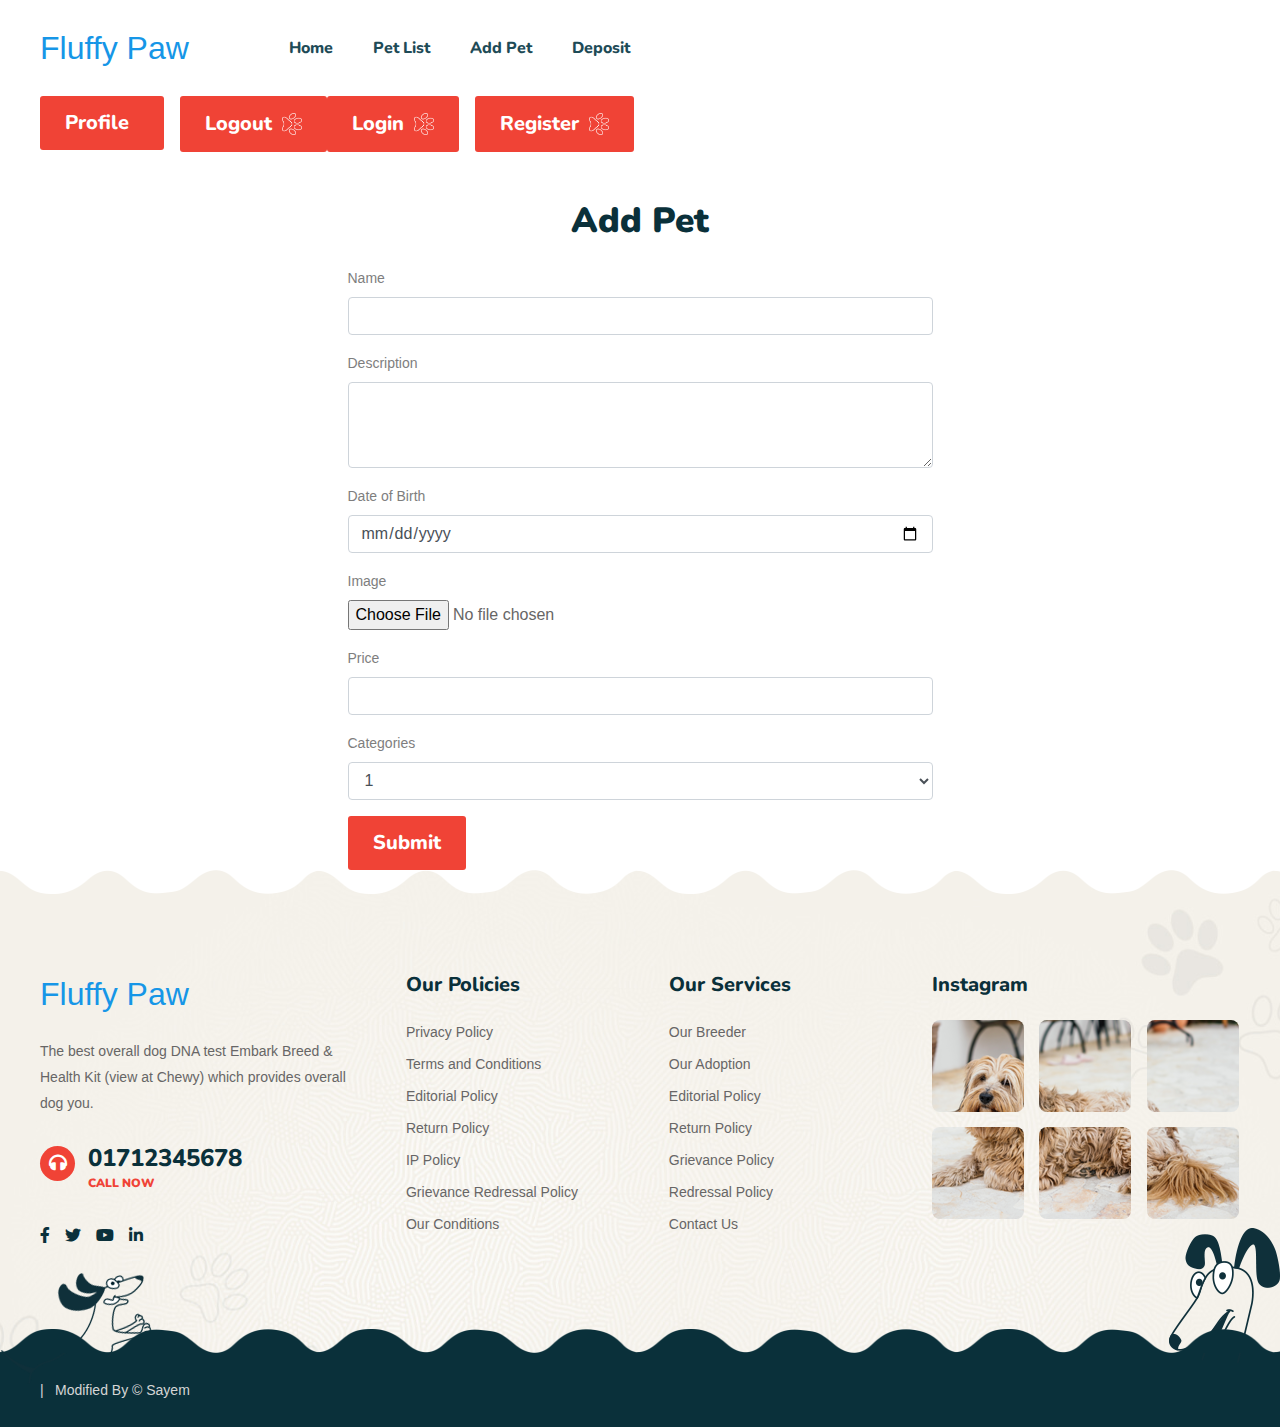
==== add-pet.html @ d815d578 "first commit" ====
<!doctype html>
<html class="no-js" lang="en">

<head>
    <meta charset="utf-8">
    <meta http-equiv="x-ua-compatible" content="ie=edge">
    <title>FluffyPaw - Pet Adoption</title>
    <meta name="description" content="">
    <meta name="viewport" content="width=device-width, initial-scale=1">
    <link rel="shortcut icon" type="image/x-icon" href="img/favicon.png">
    <!-- CSS here -->
    <link rel="stylesheet" href="css/bootstrap.min.css">
    <link rel="stylesheet" href="css/animate.min.css">
    <link rel="stylesheet" href="css/magnific-popup.css">
    <link rel="stylesheet" href="css/fontawesome-all.min.css">
    <link rel="stylesheet" href="css/owl.carousel.min.css">
    <link rel="stylesheet" href="css/nice-select.css">
    <link rel="stylesheet" href="css/flaticon.css">
    <link rel="stylesheet" href="css/odometer.css">
    <link rel="stylesheet" href="css/jquery-ui.css">
    <link rel="stylesheet" href="css/slick.css">
    <link rel="stylesheet" href="css/default.css">
    <link rel="stylesheet" href="css/style.css">
    <link rel="stylesheet" href="css/responsive.css">
</head>

<body>

    <!-- Preloader -->
    <div id="preloader">
        <img src="img/preloader.gif" alt="">
    </div>
    <!-- Preloader-end -->

    <!-- Scroll-top -->
    <button class="scroll-top scroll-to-target" data-target="html">
        <i class="fas fa-angle-up"></i>
    </button>
    <!-- Scroll-top-end-->

    <!-- header-area -->
    <header>
        <div id="sticky-header" class="menu-area">
            <div class="container custom-container">
                <div class="row">
                    <div class="col-12">
                        <div class="mobile-nav-toggler"><i class="fas fa-bars"></i></div>
                        <div class="menu-wrap">
                            <nav class="menu-nav show">
                                <div class="logo"><a class="h2 fw-bolder" href="index.html">Fluffy Paw</a>
                                </div>
                                <div class="navbar-wrap main-menu d-none d-lg-flex">
                                    <ul class="navigation">
                                        <li class="menu-item-has-children"><a href="index.html">Home</a></li>
                                        <li><a href="pets.html">Pet List</a></li>
                                        <li><a href="add-pet.html">Add Pet</a></li>
                                        <li><a href="deposit.html">Deposit</a></li>
                                    </ul>
                                </div>
                                <div>
                                    <ul class="d-flex gap-3">
                                        <li class="header-btn"><a href="user-account.html" class="btn">Profile<img
                                                    src="#" alt=""></a></li>
                                        <form action="#" method="post">
                                            <li class="header-btn ml-3"><button class="btn">Logout<img
                                                        src="img/icon/w_pawprint.png" alt=""></button></li>
                                        </form>
                                        <li class="header-btn"><a href="user-login.html" class="btn">Login<img
                                                    src="img/icon/w_pawprint.png" alt=""></a></li>
                                        <li class="header-btn ml-3"><a href="user-registration.html"
                                                class="btn">Register<img src="img/icon/w_pawprint.png" alt=""></a></li>
                                    </ul>
                                </div>
                            </nav>
                        </div>
                    </div>
                </div>
            </div>
        </div>
    </header>
    <!-- header-area-end -->

    <div class="container mt-5">
        <div class="row justify-content-center">
            <div class="col-md-6">
                <h2 class="text-center mb-4">Add Pet</h2>
                <form method="post" enctype="multipart/form-data">
                    <div class="form-group">
                        <label for="name">Name</label>
                        <input type="text" class="form-control" id="name" name="name" required>
                    </div>
                    <div class="form-group">
                        <label for="description">Description</label>
                        <textarea class="form-control" id="description" name="description" rows="3" required></textarea>
                    </div>
                    <div class="form-group">
                        <label for="date_of_birth">Date of Birth</label>
                        <input type="date" class="form-control" id="date_of_birth" name="date_of_birth" required>
                    </div>
                    <div class="form-group">
                        <label for="image">Image</label>
                        <input type="file" class="form-control-file" id="image" name="image" required>
                    </div>
                    <div class="form-group">
                        <label for="price">Price</label>
                        <input type="number" class="form-control" id="price" name="price" required>
                    </div>
                    <div class="form-group">
                        <label for="categories">Categories</label>
                        <select class="form-control" id="categories" name="categories" required>
                            <!-- options for categories here -->
                            <option value="1">1</option>
                        </select>
                    </div>
                    <button type="submit" class="btn btn-primary">Submit</button>
                </form>
            </div>
        </div>
    </div>

    <!-- footer-start -->
    <footer>
        <div class="footer-top-area footer-bg">
            <div class="container">
                <div class="row justify-content-between">
                    <div class="col-3">
                        <div class="footer-widget">
                            <div class="f-logo h2 ">
                                <a href="#">Fluffy Paw</a>
                            </div>
                            <div class="footer-text">
                                <p>The best overall dog DNA test Embark Breed & Health Kit (view at Chewy) which
                                    provides
                                    overall dog you.</p>
                            </div>
                            <div class="footer-contact">
                                <div class="icon"><i class="fas fa-headphones"></i></div>
                                <div class="content">
                                    <h4 class="title"><a href="tel:+8801712345678">01712345678</a></h4>
                                    <span>Call Now</span>
                                </div>
                            </div>
                            <div class="footer-social">
                                <ul>
                                    <li><a href="#"><i class="fab fa-facebook-f"></i></a></li>
                                    <li><a href="#"><i class="fab fa-twitter"></i></a></li>
                                    <li><a href="#"><i class="fab fa-youtube"></i></a></li>
                                    <li><a href="#"><i class="fab fa-linkedin-in"></i></a></li>
                                </ul>
                            </div>
                        </div>
                    </div>
                    <div class="col-2">
                        <div class="footer-widget">
                            <h4 class="fw-title">Our Policies</h4>
                            <div class="fw-link">
                                <ul>
                                    <li><a href="#">Privacy Policy</a></li>
                                    <li><a href="#">Terms and Conditions</a></li>
                                    <li><a href="#">Editorial Policy</a></li>
                                    <li><a href="#">Return Policy</a></li>
                                    <li><a href="#">IP Policy</a></li>
                                    <li><a href="#">Grievance Redressal Policy</a></li>
                                    <li><a href="#">Our Conditions</a></li>
                                </ul>
                            </div>
                        </div>
                    </div>
                    <div class="col-2">
                        <div class="footer-widget">
                            <h4 class="fw-title">Our Services</h4>
                            <div class="fw-link">
                                <ul>
                                    <li><a href="#">Our Breeder</a></li>
                                    <li><a href="#">Our Adoption</a></li>
                                    <li><a href="#">Editorial Policy</a></li>
                                    <li><a href="#">Return Policy</a></li>
                                    <li><a href="#">Grievance Policy</a></li>
                                    <li><a href="#">Redressal Policy</a></li>
                                    <li><a href="#">Contact Us</a></li>
                                </ul>
                            </div>
                        </div>
                    </div>
                    <div class="col-3">
                        <div class="footer-widget">
                            <h4 class="fw-title">Instagram</h4>
                            <div class="fw-insta">
                                <ul>
                                    <li><a href="#"><img src="img/images/insta_img01.png" alt=""></a></li>
                                    <li><a href="#"><img src="img/images/insta_img02.png" alt=""></a></li>
                                    <li><a href="#"><img src="img/images/insta_img03.png" alt=""></a></li>
                                    <li><a href="#"><img src="img/images/insta_img04.png" alt=""></a></li>
                                    <li><a href="#"><img src="img/images/insta_img05.png" alt=""></a></li>
                                    <li><a href="#"><img src="img/images/insta_img06.png" alt=""></a></li>
                                </ul>
                            </div>
                        </div>
                    </div>
                </div>
            </div>
            <div class="footer-shape"><img src="img/images/footer_shape01.png" alt=""></div>
            <div class="footer-shape shape-two"><img src="img/images/footer_shape02.png" alt=""></div>
        </div>
        <div class="copyright-area">
            <div class="container">
                <div class="row">
                    <div class="col-md-8">
                        <div class="copyright-text">
                            <p>Modified By &copy; Sayem</p>
                        </div>
                    </div>
                </div>
            </div>
        </div>
    </footer>
    <!-- footer-end -->



    <!-- JS here -->
    <script src="js/vendor/jquery-3.6.0.min.js"></script>
    <script src="js/bootstrap.min.js"></script>
    <script src="js/isotope.pkgd.min.js"></script>
    <script src="js/imagesloaded.pkgd.min.js"></script>
    <script src="js/jquery.magnific-popup.min.js"></script>
    <script src="js/owl.carousel.min.js"></script>
    <script src="js/jquery.odometer.min.js"></script>
    <script src="js/jquery.nice-select.min.js"></script>
    <script src="js/jquery-ui.min.js"></script>
    <script src="js/jquery.appear.js"></script>
    <script src="js/slick.min.js"></script>
    <script src="js/wow.min.js"></script>
    <script src="js/plugins.js"></script>
    <script src="js/main.js"></script>
</body>

</html>
---- css/nice-select.css ----
.nice-select {
	-webkit-tap-highlight-color: transparent;
	border-radius: 5px;
	border: none;
	box-sizing: border-box;
	clear: both;
	cursor: pointer;
	display: inline-block;
	font-family: inherit;
	font-size: 14px;
	font-weight: 500;
	height: auto;
	line-height: 1;
	outline: none;
	padding-left: 18px;
	padding-right: 30px;
	position: relative;
	text-align: left !important;
	-webkit-transition: all 0.2s ease-in-out;
	transition: all 0.2s ease-in-out;
	-webkit-user-select: none;
	-moz-user-select: none;
	-ms-user-select: none;
	user-select: none;
	white-space: nowrap;
	width: auto;
	color: #30353d;
}
  .nice-select:hover {
    border-color: #dbdbdb; }
  .nice-select:active, .nice-select.open, .nice-select:focus {
    border-color: #999; }
.nice-select::after {
	border-bottom: 2px solid #30353d;
	border-right: 2px solid #30353d;
	content: '';
	display: block;
	height: 7px;
	margin-top: -6px;
	pointer-events: none;
	position: absolute;
	right: 17px;
	top: 50%;
	-webkit-transform-origin: 66% 66%;
	-ms-transform-origin: 66% 66%;
	transform-origin: 66% 66%;
	-webkit-transform: rotate(45deg);
	-ms-transform: rotate(45deg);
	transform: rotate(45deg);
	-webkit-transition: all 0.15s ease-in-out;
	transition: all 0.15s ease-in-out;
	width: 7px;
}
  .nice-select.open:after {
    -webkit-transform: rotate(-135deg);
        -ms-transform: rotate(-135deg);
            transform: rotate(-135deg); }
  .nice-select.open .list {
    opacity: 1;
    pointer-events: unset;
    -webkit-transform: scale(1) translateY(0);
    -ms-transform: scale(1) translateY(0);
    transform: scale(1) translateY(0);
    width: 100%;
	}
  .nice-select.disabled {
    border-color: #ededed;
    color: #999;
    pointer-events: none; }
    .nice-select.disabled:after {
      border-color: #cccccc; }
  .nice-select.wide {
    width: 100%; }
    .nice-select.wide .list {
      left: 0 !important;
      right: 0 !important; }
  .nice-select.right {
    float: right; }
    .nice-select.right .list {
      left: auto;
      right: 0; }
  .nice-select.small {
    font-size: 12px;
    height: 36px;
    line-height: 34px; }
    .nice-select.small:after {
      height: 4px;
      width: 4px; }
    .nice-select.small .option {
      line-height: 34px;
      min-height: 34px; }
.nice-select .list {
	background-color: #fff;
	border-radius: 0;
	box-shadow: 0 0 0 1px rgba(68, 68, 68, 0.11);
	box-sizing: border-box;
	margin-top: 6px;
	opacity: 0;
	overflow: hidden;
	padding: 0;
	pointer-events: none;
	position: absolute;
	top: 100%;
	left: 0;
	-webkit-transform-origin: 50% 0;
	-ms-transform-origin: 50% 0;
	transform-origin: 50% 0;
	-webkit-transform: scale(0.75) translateY(-21px);
	-ms-transform: scale(0.75) translateY(-21px);
	transform: scale(0.75) translateY(-21px);
	-webkit-transition: all 0.2s cubic-bezier(0.5, 0, 0, 1.25), opacity 0.15s ease-out;
	transition: all 0.2s cubic-bezier(0.5, 0, 0, 1.25), opacity 0.15s ease-out;
	z-index: 9;
}
.nice-select .list {
    -webkit-transform-origin: unset;
    -ms-transform-origin: unset;
    transform-origin: unset;
    -webkit-transform: scale(1) translateY(0);
    -ms-transform: scale(1) translateY(0);
    transform: scale(1) translateY(0);
    -webkit-transition: unset;
    transition: unset;
}
    .nice-select .list:hover .option:not(:hover) {
      background-color: transparent !important; }
.nice-select .option {
	cursor: pointer;
	font-weight: 400;
	line-height: 40px;
	list-style: none;
	min-height: 40px;
	outline: none;
	padding-left: 18px;
	padding-right: 29px;
	text-align: left;
	-webkit-transition: all 0.2s;
	transition: all 0.2s;
	display: block;
	color: #133046;
}
    .nice-select .option:hover, .nice-select .option.focus, .nice-select .option.selected.focus {
      background-color: #f6f6f6; }
.nice-select .option.selected {
    font-weight: 500;
    padding-top: 0;
    padding-bottom: 0;
}
    .nice-select .option.disabled {
      background-color: transparent;
      color: #999;
      cursor: default; }

.no-csspointerevents .nice-select .list {
  display: none; }

.no-csspointerevents .nice-select.open .list {
  display: block; }
---- css/flaticon.css ----
@font-face {
    font-family: "flaticon";
    src: url("../fonts/flaticondf80.ttf?bd3227b7135b7b35971cfd9419559b83") format("truetype"),
url("../fonts/flaticondf80.woff?bd3227b7135b7b35971cfd9419559b83") format("woff"),
url("../fonts/flaticondf80.woff2?bd3227b7135b7b35971cfd9419559b83") format("woff2"),
url("../fonts/flaticondf80.eot?bd3227b7135b7b35971cfd9419559b83#iefix") format("embedded-opentype"),
url("../fonts/flaticondf80.svg?bd3227b7135b7b35971cfd9419559b83#flaticon") format("svg");
}

i[class^="flaticon-"]:before, i[class*=" flaticon-"]:before {
    font-family: flaticon !important;
    font-style: normal;
    font-weight: normal !important;
    font-variant: normal;
    text-transform: none;
    line-height: 1;
    -webkit-font-smoothing: antialiased;
    -moz-osx-font-smoothing: grayscale;
}

.flaticon-shopping-bag:before {
    content: "\f101";
}
.flaticon-magnifiying-glass:before {
    content: "\f102";
}
.flaticon-search:before {
    content: "\f103";
}
.flaticon-location:before {
    content: "\f104";
}
.flaticon-dog:before {
    content: "\f105";
}
.flaticon-happy:before {
    content: "\f106";
}
.flaticon-dove:before {
    content: "\f107";
}
.flaticon-husky:before {
    content: "\f108";
}
.flaticon-tick:before {
    content: "\f109";
}
.flaticon-done:before {
    content: "\f10a";
}
.flaticon-play-button-arrowhead:before {
    content: "\f10b";
}
.flaticon-pause:before {
    content: "\f10c";
}
.flaticon-quotation-marks:before {
    content: "\f10d";
}
.flaticon-bookmark:before {
    content: "\f10e";
}
.flaticon-bookmark-1:before {
    content: "\f10f";
}
.flaticon-sex:before {
    content: "\f110";
}
.flaticon-plus-18-movie:before {
    content: "\f111";
}
.flaticon-color-palette:before {
    content: "\f112";
}
---- css/odometer.css ----
.odometer.odometer-auto-theme, .odometer.odometer-theme-default {
  display: inline-block;
  vertical-align: middle;
  *vertical-align: auto;
  *zoom: 1;
  *display: inline;
  position: relative;
}
.odometer.odometer-auto-theme .odometer-digit, .odometer.odometer-theme-default .odometer-digit {
  display: inline-block;
  vertical-align: middle;
  *vertical-align: auto;
  *zoom: 1;
  *display: inline;
  position: relative;
}
.odometer.odometer-auto-theme .odometer-digit .odometer-digit-spacer, .odometer.odometer-theme-default .odometer-digit .odometer-digit-spacer {
  display: inline-block;
  vertical-align: middle;
  *vertical-align: auto;
  *zoom: 1;
  *display: inline;
  visibility: hidden;
}
.odometer.odometer-auto-theme .odometer-digit .odometer-digit-inner, .odometer.odometer-theme-default .odometer-digit .odometer-digit-inner {
  text-align: left;
  display: block;
  position: absolute;
  top: 0;
  left: 0;
  right: 0;
  bottom: 0;
  overflow: hidden;
}
.odometer.odometer-auto-theme .odometer-digit .odometer-ribbon, .odometer.odometer-theme-default .odometer-digit .odometer-ribbon {
  display: block;
}
.odometer.odometer-auto-theme .odometer-digit .odometer-ribbon-inner, .odometer.odometer-theme-default .odometer-digit .odometer-ribbon-inner {
  display: block;
  -webkit-backface-visibility: hidden;
  backface-visibility: hidden;
}
.odometer.odometer-auto-theme .odometer-digit .odometer-value, .odometer.odometer-theme-default .odometer-digit .odometer-value {
  display: block;
  -webkit-transform: translateZ(0);
  transform: translateZ(0);
}
.odometer.odometer-auto-theme .odometer-digit .odometer-value.odometer-last-value, .odometer.odometer-theme-default .odometer-digit .odometer-value.odometer-last-value {
  position: absolute;
}
.odometer.odometer-auto-theme.odometer-animating-up .odometer-ribbon-inner, .odometer.odometer-theme-default.odometer-animating-up .odometer-ribbon-inner {
  -webkit-transition: -webkit-transform 2s;
  -moz-transition: -moz-transform 2s;
  -ms-transition: -ms-transform 2s;
  -o-transition: -o-transform 2s;
  transition: transform 2s;
}
.odometer.odometer-auto-theme.odometer-animating-up.odometer-animating .odometer-ribbon-inner, .odometer.odometer-theme-default.odometer-animating-up.odometer-animating .odometer-ribbon-inner {
  -webkit-transform: translateY(-100%);
  -moz-transform: translateY(-100%);
  -ms-transform: translateY(-100%);
  -o-transform: translateY(-100%);
  transform: translateY(-100%);
}
.odometer.odometer-auto-theme.odometer-animating-down .odometer-ribbon-inner, .odometer.odometer-theme-default.odometer-animating-down .odometer-ribbon-inner {
  -webkit-transform: translateY(-100%);
  -moz-transform: translateY(-100%);
  -ms-transform: translateY(-100%);
  -o-transform: translateY(-100%);
  transform: translateY(-100%);
}
.odometer.odometer-auto-theme.odometer-animating-down.odometer-animating .odometer-ribbon-inner, .odometer.odometer-theme-default.odometer-animating-down.odometer-animating .odometer-ribbon-inner {
  -webkit-transition: -webkit-transform 2s;
  -moz-transition: -moz-transform 2s;
  -ms-transition: -ms-transform 2s;
  -o-transition: -o-transform 2s;
  transition: transform 2s;
  -webkit-transform: translateY(0);
  -moz-transform: translateY(0);
  -ms-transform: translateY(0);
  -o-transform: translateY(0);
  transform: translateY(0);
}
.odometer.odometer-auto-theme .odometer-value, .odometer.odometer-theme-default .odometer-value {
  text-align: center;
}
.odometer-formatting-mark {
  display: none;
}
---- css/default.css ----
/* Deafult Margin & Padding */
/*-- Margin Top --*/
.mt-5 {
	margin-top: 5px;
}
.mt-10 {
	margin-top: 10px;
}
.mt-15 {
	margin-top: 15px;
}
.mt-20 {
	margin-top: 20px;
}
.mt-25 {
	margin-top: 25px;
}
.mt-30 {
	margin-top: 30px;
}
.mt-35 {
	margin-top: 35px;
}
.mt-40 {
	margin-top: 40px;
}
.mt-45 {
	margin-top: 45px;
}
.mt-50 {
	margin-top: 50px;
}
.mt-55 {
	margin-top: 55px;
}
.mt-60 {
	margin-top: 60px;
}
.mt-65 {
	margin-top: 65px;
}
.mt-70 {
	margin-top: 70px;
}
.mt-75 {
	margin-top: 75px;
}
.mt-80 {
	margin-top: 80px;
}
.mt-85 {
	margin-top: 85px;
}
.mt-90 {
	margin-top: 90px;
}
.mt-95 {
	margin-top: 95px;
}
.mt-100 {
	margin-top: 100px;
}
.mt-105 {
	margin-top: 105px;
}
.mt-110 {
	margin-top: 110px;
}
.mt-115 {
	margin-top: 115px;
}
.mt-120 {
	margin-top: 120px;
}
.mt-125 {
	margin-top: 125px;
}
.mt-130 {
	margin-top: 130px;
}
.mt-135 {
	margin-top: 135px;
}
.mt-140 {
	margin-top: 140px;
}
.mt-145 {
	margin-top: 145px;
}
.mt-150 {
	margin-top: 150px;
}
.mt-155 {
	margin-top: 155px;
}
.mt-160 {
	margin-top: 160px;
}
.mt-165 {
	margin-top: 165px;
}
.mt-170 {
	margin-top: 170px;
}
.mt-175 {
	margin-top: 175px;
}
.mt-180 {
	margin-top: 180px;
}
.mt-185 {
	margin-top: 185px;
}
.mt-190 {
	margin-top: 190px;
}
.mt-195 {
	margin-top: 195px;
}
.mt-200 {
	margin-top: 200px;
}
/*-- Margin Bottom --*/

.mb-5 {
	margin-bottom: 5px;
}
.mb-10 {
	margin-bottom: 10px;
}
.mb-15 {
	margin-bottom: 15px;
}
.mb-20 {
	margin-bottom: 20px;
}
.mb-25 {
	margin-bottom: 25px;
}
.mb-30 {
	margin-bottom: 30px;
}
.mb-35 {
	margin-bottom: 35px;
}
.mb-40 {
	margin-bottom: 40px;
}
.mb-45 {
	margin-bottom: 45px;
}
.mb-50 {
	margin-bottom: 50px;
}
.mb-55 {
	margin-bottom: 55px;
}
.mb-60 {
	margin-bottom: 60px;
}
.mb-65 {
	margin-bottom: 65px;
}
.mb-70 {
	margin-bottom: 70px;
}
.mb-75 {
	margin-bottom: 75px;
}
.mb-80 {
	margin-bottom: 80px;
}
.mb-85 {
	margin-bottom: 85px;
}
.mb-90 {
	margin-bottom: 90px;
}
.mb-95 {
	margin-bottom: 95px;
}
.mb-100 {
	margin-bottom: 100px;
}
.mb-105 {
	margin-bottom: 105px;
}
.mb-110 {
	margin-bottom: 110px;
}
.mb-115 {
	margin-bottom: 115px;
}
.mb-120 {
	margin-bottom: 120px;
}
.mb-125 {
	margin-bottom: 125px;
}
.mb-130 {
	margin-bottom: 130px;
}
.mb-135 {
	margin-bottom: 135px;
}
.mb-140 {
	margin-bottom: 140px;
}
.mb-145 {
	margin-bottom: 145px;
}
.mb-150 {
	margin-bottom: 150px;
}
.mb-155 {
	margin-bottom: 155px;
}
.mb-160 {
	margin-bottom: 160px;
}
.mb-165 {
	margin-bottom: 165px;
}
.mb-170 {
	margin-bottom: 170px;
}
.mb-175 {
	margin-bottom: 175px;
}
.mb-180 {
	margin-bottom: 180px;
}
.mb-185 {
	margin-bottom: 185px;
}
.mb-190 {
	margin-bottom: 190px;
}
.mb-195 {
	margin-bottom: 195px;
}
.mb-200 {
	margin-bottom: 200px;
}
/*-- Padding Top --*/

.pt-5 {
	padding-top: 5px;
}
.pt-10 {
	padding-top: 10px;
}
.pt-15 {
	padding-top: 15px;
}
.pt-20 {
	padding-top: 20px;
}
.pt-25 {
	padding-top: 25px;
}
.pt-30 {
	padding-top: 30px;
}
.pt-35 {
	padding-top: 35px;
}
.pt-40 {
	padding-top: 40px;
}
.pt-45 {
	padding-top: 45px;
}
.pt-50 {
	padding-top: 50px;
}
.pt-55 {
	padding-top: 55px;
}
.pt-60 {
	padding-top: 60px;
}
.pt-65 {
	padding-top: 65px;
}
.pt-70 {
	padding-top: 70px;
}
.pt-75 {
	padding-top: 75px;
}
.pt-80 {
	padding-top: 80px;
}
.pt-85 {
	padding-top: 85px;
}
.pt-90 {
	padding-top: 90px;
}
.pt-95 {
	padding-top: 95px;
}
.pt-100 {
	padding-top: 100px;
}
.pt-105 {
	padding-top: 105px;
}
.pt-110 {
	padding-top: 110px;
}
.pt-115 {
	padding-top: 115px;
}
.pt-120 {
	padding-top: 120px;
}
.pt-125 {
	padding-top: 125px;
}
.pt-130 {
	padding-top: 130px;
}
.pt-135 {
	padding-top: 135px;
}
.pt-140 {
	padding-top: 140px;
}
.pt-145 {
	padding-top: 145px;
}
.pt-150 {
	padding-top: 150px;
}
.pt-155 {
	padding-top: 155px;
}
.pt-160 {
	padding-top: 160px;
}
.pt-165 {
	padding-top: 165px;
}
.pt-170 {
	padding-top: 170px;
}
.pt-175 {
	padding-top: 175px;
}
.pt-180 {
	padding-top: 180px;
}
.pt-185 {
	padding-top: 185px;
}
.pt-190 {
	padding-top: 190px;
}
.pt-195 {
	padding-top: 195px;
}
.pt-200 {
	padding-top: 200px;
}
/*-- Padding Bottom --*/

.pb-5 {
	padding-bottom: 5px;
}
.pb-10 {
	padding-bottom: 10px;
}
.pb-15 {
	padding-bottom: 15px;
}
.pb-20 {
	padding-bottom: 20px;
}
.pb-25 {
	padding-bottom: 25px;
}
.pb-30 {
	padding-bottom: 30px;
}
.pb-35 {
	padding-bottom: 35px;
}
.pb-40 {
	padding-bottom: 40px;
}
.pb-45 {
	padding-bottom: 45px;
}
.pb-50 {
	padding-bottom: 50px;
}
.pb-55 {
	padding-bottom: 55px;
}
.pb-60 {
	padding-bottom: 60px;
}
.pb-65 {
	padding-bottom: 65px;
}
.pb-70 {
	padding-bottom: 70px;
}
.pb-75 {
	padding-bottom: 75px;
}
.pb-80 {
	padding-bottom: 80px;
}
.pb-85 {
	padding-bottom: 85px;
}
.pb-90 {
	padding-bottom: 90px;
}
.pb-95 {
	padding-bottom: 95px;
}
.pb-100 {
	padding-bottom: 100px;
}
.pb-105 {
	padding-bottom: 105px;
}
.pb-110 {
	padding-bottom: 110px;
}
.pb-115 {
	padding-bottom: 115px;
}
.pb-120 {
	padding-bottom: 120px;
}
.pb-125 {
	padding-bottom: 125px;
}
.pb-130 {
	padding-bottom: 130px;
}
.pb-135 {
	padding-bottom: 135px;
}
.pb-140 {
	padding-bottom: 140px;
}
.pb-145 {
	padding-bottom: 145px;
}
.pb-150 {
	padding-bottom: 150px;
}
.pb-155 {
	padding-bottom: 155px;
}
.pb-160 {
	padding-bottom: 160px;
}
.pb-165 {
	padding-bottom: 165px;
}
.pb-170 {
	padding-bottom: 170px;
}
.pb-175 {
	padding-bottom: 175px;
}
.pb-180 {
	padding-bottom: 180px;
}
.pb-185 {
	padding-bottom: 185px;
}
.pb-190 {
	padding-bottom: 190px;
}
.pb-195 {
	padding-bottom: 195px;
}
.pb-200 {
	padding-bottom: 200px;
}



/*-- Padding Left --*/
.pl-0 {
	padding-left: 0px;
}
.pl-5 {
	padding-left: 5px;
}
.pl-10 {
	padding-left: 10px;
}
.pl-15 {
	padding-left: 15px;
}
.pl-20{
	padding-left: 20px;
}
.pl-25 {
	padding-left: 35px;
}
.pl-30 {
	padding-left: 30px;
}
.pl-35 {
	padding-left: 35px;
}

.pl-35 {
	padding-left: 35px;
}

.pl-40 {
	padding-left: 40px;
}

.pl-45 {
	padding-left: 45px;
}

.pl-50 {
	padding-left: 50px;
}

.pl-55 {
	padding-left: 55px;
}

.pl-60 {
	padding-left: 60px;
}
.pl-65 {
	padding-left: 65px;
}
.pl-70 {
	padding-left: 70px;
}
.pl-75 {
	padding-left: 75px;
}
.pl-80 {
	padding-left: 80px;
}
.pl-85 {
	padding-left: 80px;
}
.pl-90 {
	padding-left: 90px;
}
.pl-95 {
	padding-left: 95px;
}
.pl-100 {
	padding-left: 100px;
}


/*-- Padding Right --*/
.pr-0 {
	padding-right: 0px;
}
.pr-5 {
	padding-right: 5px;
}
.pr-10 {
	padding-right: 10px;
}
.pr-15 {
	padding-right: 15px;
}
.pr-20{
	padding-right: 20px;
}
.pr-25 {
	padding-right: 35px;
}
.pr-30 {
	padding-right: 30px;
}
.pr-35 {
	padding-right: 35px;
}

.pr-35 {
	padding-right: 35px;
}

.pr-40 {
	padding-right: 40px;
}

.pr-45 {
	padding-right: 45px;
}

.pr-50 {
	padding-right: 50px;
}

.pr-55 {
	padding-right: 55px;
}

.pr-60 {
	padding-right: 60px;
}
.pr-65 {
	padding-right: 65px;
}
.pr-70 {
	padding-right: 70px;
}
.pr-75 {
	padding-right: 75px;
}
.pr-80 {
	padding-right: 80px;
}
.pr-85 {
	padding-right: 80px;
}
.pr-90 {
	padding-right: 90px;
}
.pr-95 {
	padding-right: 95px;
}
.pr-100 {
	padding-right: 100px;
}

/* font weight */
.f-700{font-weight: 700;}
.f-600{font-weight: 600;}
.f-500{font-weight: 500;}
.f-400{font-weight: 400;}
.f-300{font-weight: 300;}

/* Background Color */

.gray-bg {
	background: #f7f7fd;
}
.white-bg {
	background: #fff;
}
.black-bg {
	background: #222;
}
.theme-bg {
	background: #222;
}
.primary-bg {
	background: #222;
}
/* Color */

.white-color {
	color: #fff;
}
.black-color {
	color: #222;
}
.theme-color {
	color: #222;
}
.primary-color {
	color: #222;
}
/* black overlay */

[data-overlay] {
	position: relative;
}
[data-overlay]::before {
	background: #000 none repeat scroll 0 0;
	content: "";
	height: 100%;
	left: 0;
	position: absolute;
	top: 0;
	width: 100%;
	z-index: 1;
}
[data-overlay="3"]::before {
	opacity: 0.3;
}
[data-overlay="4"]::before {
	opacity: 0.4;
}
[data-overlay="5"]::before {
	opacity: 0.5;
}
[data-overlay="6"]::before {
	opacity: 0.6;
}
[data-overlay="7"]::before {
	opacity: 0.7;
}
[data-overlay="8"]::before {
	opacity: 0.8;
}
[data-overlay="9"]::before {
	opacity: 0.9;
}
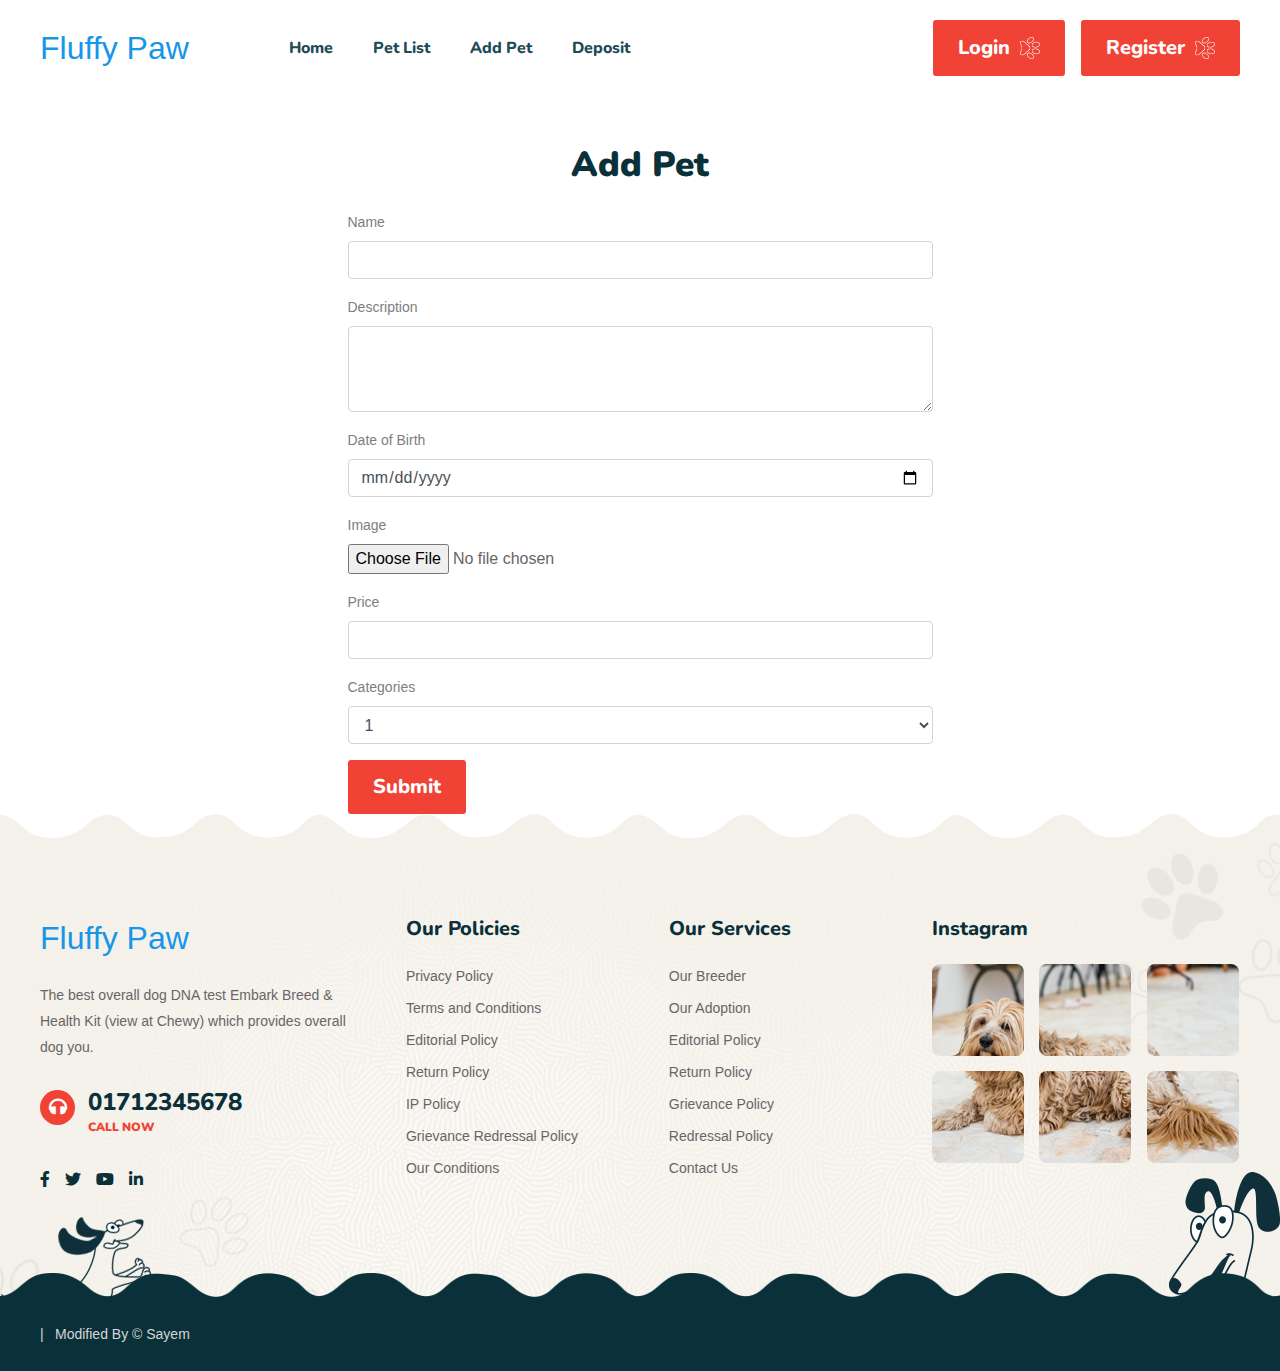
==== commit d6da3b92: "authentication fix" ====
--- a/add-pet.html
+++ b/add-pet.html
@@ -59,16 +59,19 @@
                                 </div>
                                 <div>
                                     <ul class="d-flex gap-3">
-                                        <li class="header-btn"><a href="user-account.html" class="btn">Profile<img
-                                                    src="#" alt=""></a></li>
+                                        <li class="header-btn" id="profile-button"><a href="user-account.html"
+                                                class="btn">Profile<img src="#" alt=""></a></li>
                                         <form action="#" method="post">
-                                            <li class="header-btn ml-3"><button class="btn">Logout<img
-                                                        src="img/icon/w_pawprint.png" alt=""></button></li>
+                                            <li class=""></li>
                                         </form>
-                                        <li class="header-btn"><a href="user-login.html" class="btn">Login<img
+                                        <li class="header-btn ml-3 " onclick="handleLogout()" id="logout-button"><button
+                                                class="btn">Logout<img src="img/icon/w_pawprint.png" alt=""></button>
+                                        </li>
+                                        <li class="header-btn" id="login-button"><a href="user-login.html"
+                                                class="btn">Login<img src="img/icon/w_pawprint.png" alt=""></a></li>
+                                        <li class="header-btn ml-3" id="register-button"><a
+                                                href="user-registration.html" class="btn">Register<img
                                                     src="img/icon/w_pawprint.png" alt=""></a></li>
-                                        <li class="header-btn ml-3"><a href="user-registration.html"
-                                                class="btn">Register<img src="img/icon/w_pawprint.png" alt=""></a></li>
                                     </ul>
                                 </div>
                             </nav>
@@ -228,11 +231,12 @@
     <script src="js/jquery.odometer.min.js"></script>
     <script src="js/jquery.nice-select.min.js"></script>
     <script src="js/jquery-ui.min.js"></script>
-    <script src="js/jquery.appear.js"></script>
+    <!-- <script src="js/jquery.appear.js"></script> -->
     <script src="js/slick.min.js"></script>
     <script src="js/wow.min.js"></script>
     <script src="js/plugins.js"></script>
     <script src="js/main.js"></script>
+    <script src="js/app.js"></script>
 </body>
 
 </html>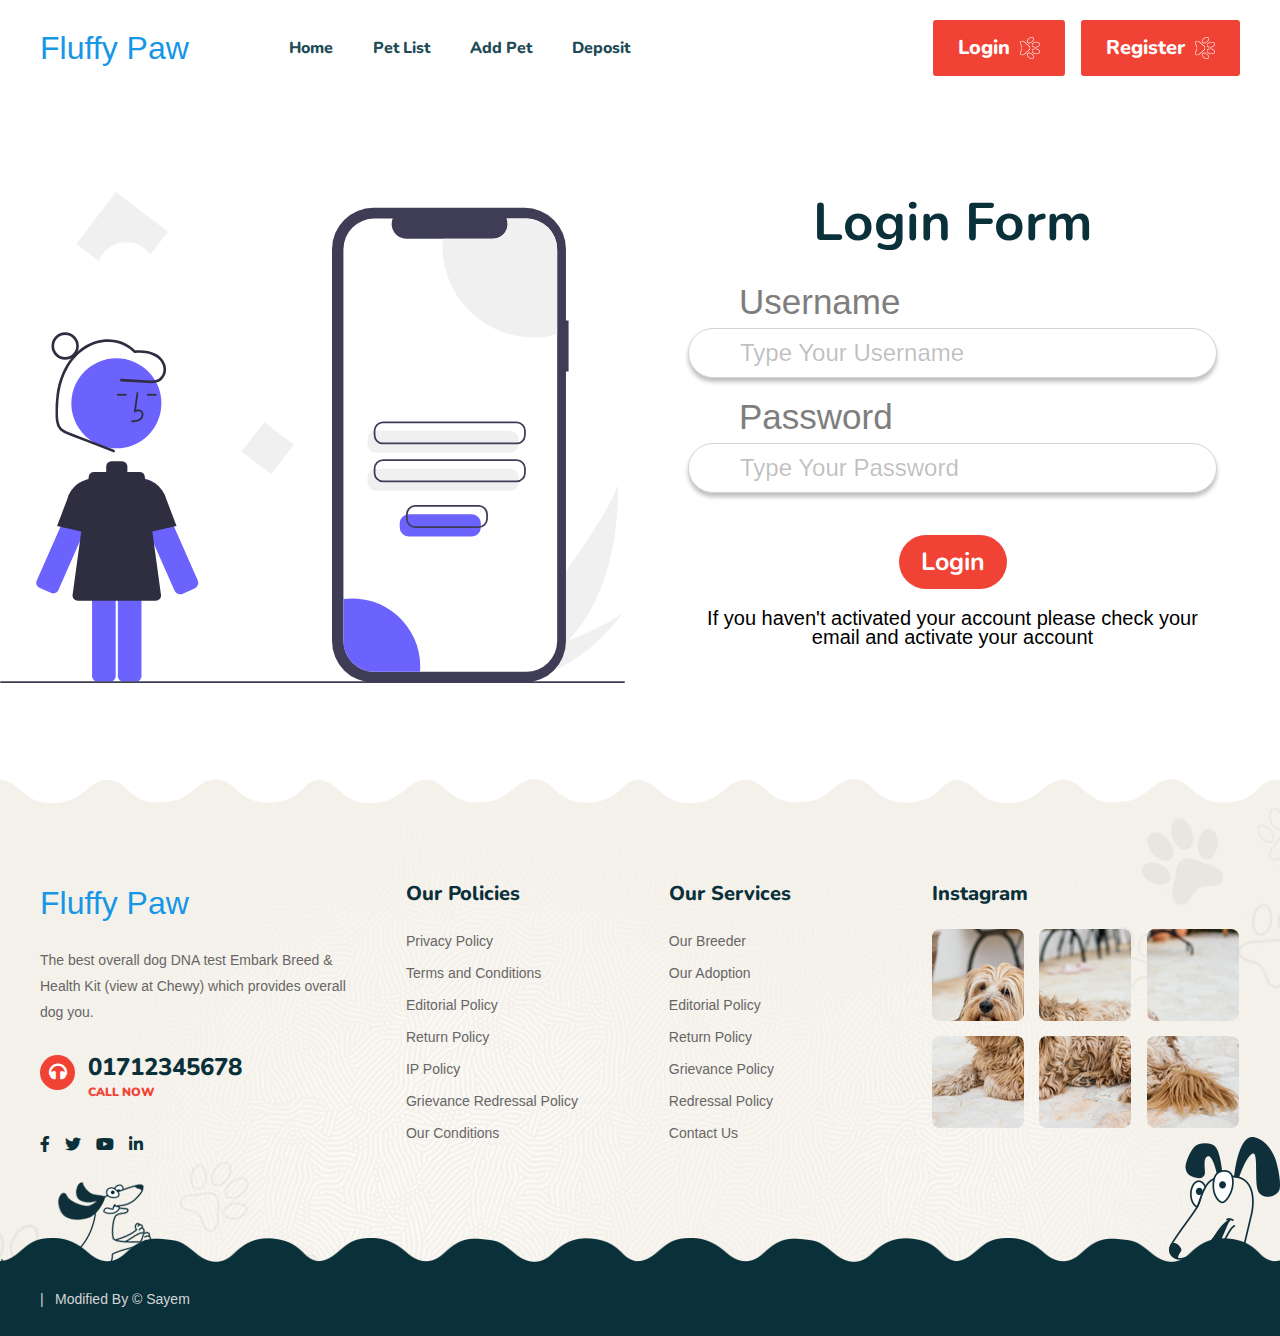
==== commit 9d22e7ce: "pet list add" ====
--- a/add-pet.html
+++ b/add-pet.html
@@ -7,7 +7,6 @@
     <title>FluffyPaw - Pet Adoption</title>
     <meta name="description" content="">
     <meta name="viewport" content="width=device-width, initial-scale=1">
-    <link rel="shortcut icon" type="image/x-icon" href="img/favicon.png">
     <!-- CSS here -->
     <link rel="stylesheet" href="css/bootstrap.min.css">
     <link rel="stylesheet" href="css/animate.min.css">
@@ -87,7 +86,7 @@
         <div class="row justify-content-center">
             <div class="col-md-6">
                 <h2 class="text-center mb-4">Add Pet</h2>
-                <form method="post" enctype="multipart/form-data">
+                <form method="POST" enctype="multipart/form-data">
                     <div class="form-group">
                         <label for="name">Name</label>
                         <input type="text" class="form-control" id="name" name="name" required>
@@ -112,10 +111,11 @@
                         <label for="categories">Categories</label>
                         <select class="form-control" id="categories" name="categories" required>
                             <!-- options for categories here -->
-                            <option value="1">1</option>
+                            <option value="" selected>Select</option>
                         </select>
-                    </div>
-                    <button type="submit" class="btn btn-primary">Submit</button>
+
+                    </div>
+                    <button type="submit" class="btn btn-primary" onclick="addPet(event)">Submit</button>
                 </form>
             </div>
         </div>
@@ -223,7 +223,7 @@
 
     <!-- JS here -->
     <script src="js/vendor/jquery-3.6.0.min.js"></script>
-    <script src="js/bootstrap.min.js"></script>
+    <script src="js/bootstrap.bundle.min.js"></script>
     <script src="js/isotope.pkgd.min.js"></script>
     <script src="js/imagesloaded.pkgd.min.js"></script>
     <script src="js/jquery.magnific-popup.min.js"></script>
@@ -236,7 +236,9 @@
     <script src="js/wow.min.js"></script>
     <script src="js/plugins.js"></script>
     <script src="js/main.js"></script>
+    <script src="js/logout.js"></script>
     <script src="js/app.js"></script>
+    <script src="js/add-pet.js"></script>
 </body>
 
 </html>